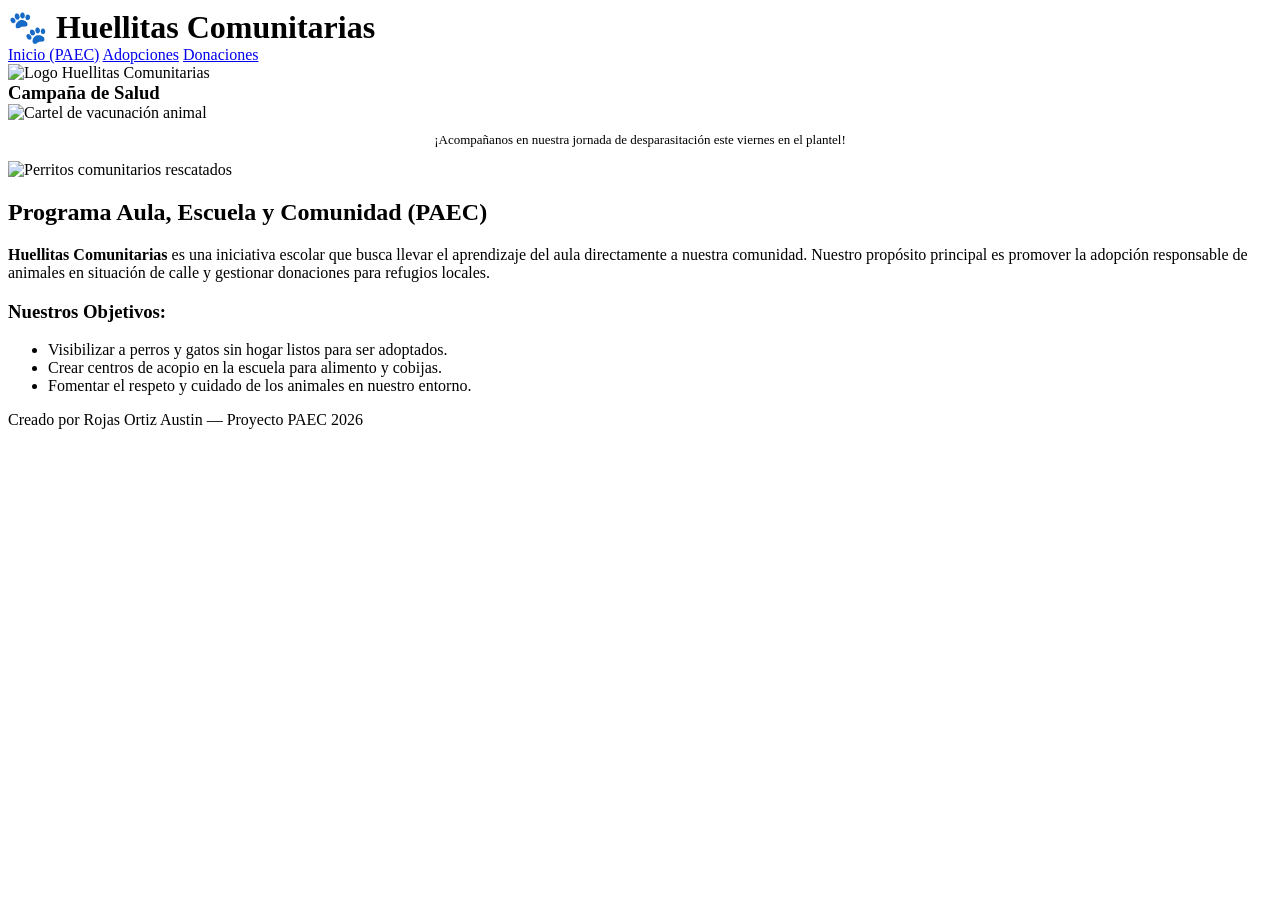
==== index.html @ f0e98f31 "holi" ====
<!DOCTYPE html>
<html lang="es">
<head>
    <meta charset="UTF-8">
    <meta name="viewport" content="width=device-width, initial-scale=1.0">
    <title>Huellitas Comunitarias - Inicio</title>
    <!-- Vinculación a la hoja de estilos externa -->
    <link rel="stylesheet" href="estilo.css">
</head>  
<body>

    <!-- Encabezado con logo y menú de navegación -->
    <header>
        <div> 
            <h1 style="margin:0;">🐾 Huellitas Comunitarias</h1> 
            <nav class="barra-navegacion"> 
                <a href="index.html" class="boton-nav activo">Inicio (PAEC)</a> 
                <a href="adopciones.html" class="boton-nav">Adopciones</a> 
                <a href="donaciones.html" class="boton-nav">Donaciones</a> 
            </nav> 
        </div>
        <img src="img/logo.jpg" alt="Logo Huellitas Comunitarias" class="logo-pequeno">
    </header>

    <!-- Contenido principal -->
    <main>
        <!-- Barra lateral -->
        <aside>
            <h3 style="margin:0;">Campaña de Salud</h3>
            <img src="img/campana.jpg" alt="Cartel de vacunación animal">
            <p style="font-size:13px; text-align:center; margin-top:10px;">¡Acompañanos en nuestra jornada de desparasitación este viernes en el plantel!</p>
        </aside>

        <!-- Sección de Presentación PAEC -->
        <section>
            <article>
                <img src="img/banner-perros.jpg" alt="Perritos comunitarios rescatados">
                <h2>Programa Aula, Escuela y Comunidad (PAEC)</h2>
                <p><strong>Huellitas Comunitarias</strong> es una iniciativa escolar que busca llevar el aprendizaje del aula directamente a nuestra comunidad. Nuestro propósito principal es promover la adopción responsable de animales en situación de calle y gestionar donaciones para refugios locales.</p>
                
                <h3>Nuestros Objetivos:</h3>
                <ul>
                    <li>Visibilizar a perros y gatos sin hogar listos para ser adoptados.</li>
                    <li>Crear centros de acopio en la escuela para alimento y cobijas.</li>
                    <li>Fomentar el respeto y cuidado de los animales en nuestro entorno.</li>
                </ul>
            </article>
        </section>
    </main>

    <!-- Pie de página -->
    <footer>
        <p>Creado por Rojas Ortiz Austin — Proyecto PAEC 2026</p>
    </footer>

</body>
</html>
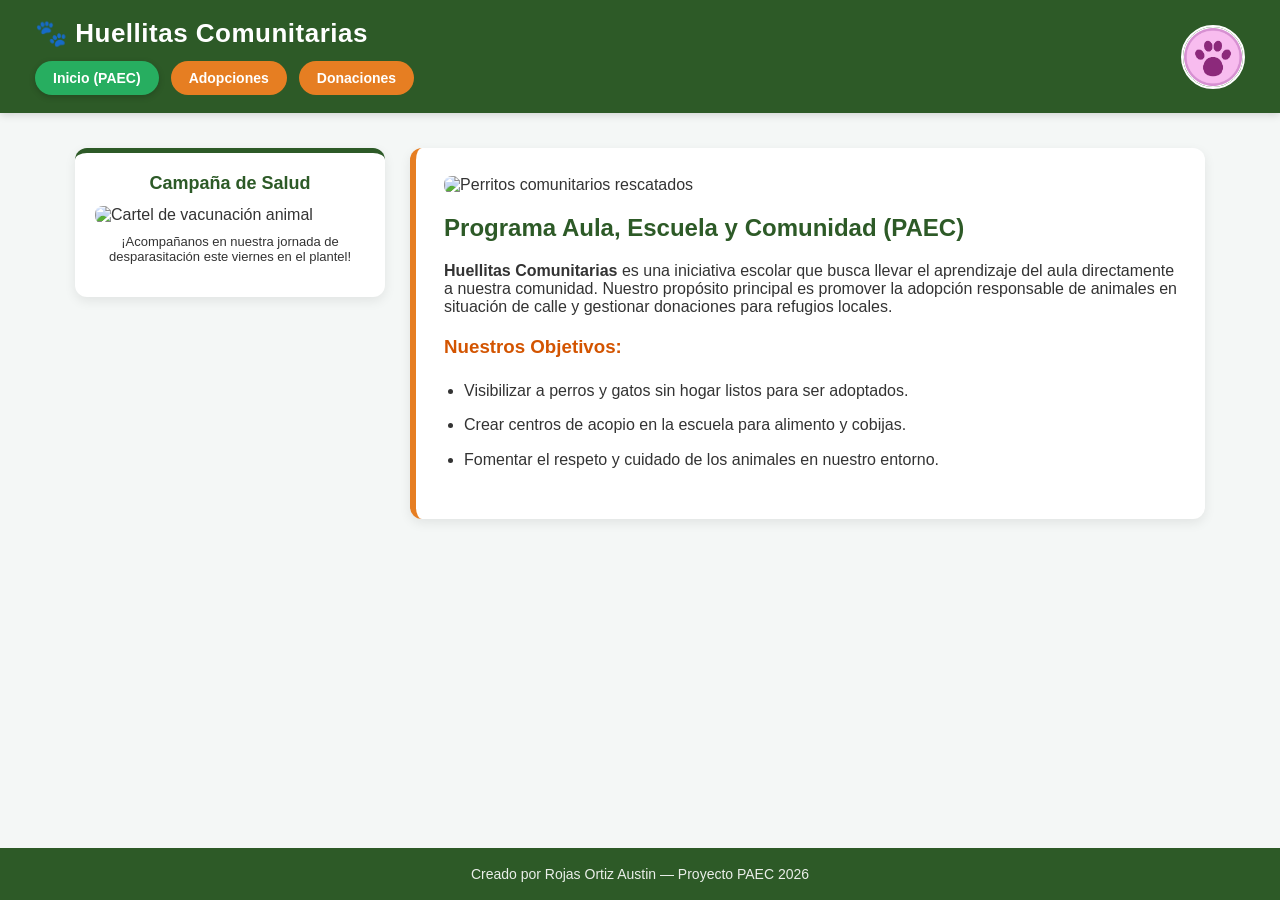
==== commit 123b0cef: "adopciones" ====
--- a/index.html
+++ b/index.html
@@ -19,7 +19,7 @@
                 <a href="donaciones.html" class="boton-nav">Donaciones</a> 
             </nav> 
         </div>
-        <img src="img/logo.jpg" alt="Logo Huellitas Comunitarias" class="logo-pequeno">
+        <img src="imagenes/logo.jpg" alt="Logo Huellitas Comunitarias" class="logo-pequeno">
     </header>
 
     <!-- Contenido principal -->
--- a/estilo.css
+++ b/estilo.css
@@ -0,0 +1,174 @@
+:root {
+    --bg-principal: #f4f7f6;       
+    --color-encabezado: #2d5a27;    
+    --color-tarjeta: #ffffff;     
+    --color-texto: #333333;      
+    --color-boton: #e67e22;        
+    --color-hover: #d35400;       
+    --color-activo: #27ae60;      
+    --sombra-suave: 0 4px 12px rgba(0, 0, 0, 0.08);
+}
+
+html, body {
+    margin: 0;
+    padding: 0;
+    width: 100%;
+    min-height: 100vh;
+    background-color: var(--bg-principal);
+    font-family: 'Segoe UI', Tahoma, Geneva, Verdana, sans-serif;
+    color: var(--color-texto);
+    display: flex;
+    flex-direction: column;
+}
+
+header {
+    display: flex;
+    justify-content: space-between;
+    align-items: center;
+    background-color: var(--color-encabezado);
+    color: #ffffff;
+    padding: 18px 35px;
+    box-sizing: border-box;
+    box-shadow: 0 2px 8px rgba(0, 0, 0, 0.15);
+}
+
+header h1 {
+    font-size: 26px;
+    letter-spacing: 0.5px;
+}
+
+.logo-pequeno {
+    width: 60px;
+    height: 60px;
+    object-fit: cover;
+    border-radius: 50%;
+    border: 2px solid #ffffff;
+}
+
+.barra-navegacion {
+    display: flex;
+    gap: 12px;
+    margin-top: 12px;
+}
+
+.boton-nav {
+    text-decoration: none;
+    color: #ffffff;
+    background-color: var(--color-boton);
+    padding: 9px 18px;
+    border-radius: 20px;
+    font-size: 14px;
+    font-weight: bold;
+    transition: all 0.3s ease;
+}
+
+.boton-nav:hover {
+    background-color: var(--color-hover);
+    transform: translateY(-2px);
+}
+
+.boton-nav.activo {
+    background-color: var(--color-activo);
+    box-shadow: 0 2px 6px rgba(0, 0, 0, 0.2);
+}
+
+main {
+    display: flex;
+    gap: 25px;
+    padding: 35px;
+    box-sizing: border-box;
+    flex: 1;
+    width: 100%;
+    max-width: 1200px;
+    margin: 0 auto;
+}
+
+aside {
+    width: 28%;
+    display: flex;
+    flex-direction: column;
+    align-items: center;
+    background-color: var(--color-tarjeta);
+    padding: 20px;
+    border-radius: 12px;
+    box-sizing: border-box;
+    height: fit-content;
+    box-shadow: var(--sombra-suave);
+    border-top: 5px solid var(--color-encabezado);
+}
+
+aside h3 {
+    color: var(--color-encabezado);
+    font-size: 18px;
+}
+
+aside img {
+    width: 100%;
+    max-width: 100%;
+    height: auto;
+    display: block;
+    border-radius: 8px;
+    margin-top: 12px;
+}
+
+section {
+    width: 72%;
+    display: flex;
+    flex-direction: column;
+    gap: 20px;
+}
+
+article {
+    width: 100%;
+    background-color: var(--color-tarjeta);
+    padding: 28px;
+    border-radius: 12px;
+    box-sizing: border-box;
+    box-shadow: var(--sombra-suave);
+    border-left: 6px solid var(--color-boton);
+}
+
+article h2 {
+    color: var(--color-encabezado);
+    margin-top: 0;
+}
+
+article h3 {
+    color: var(--color-hover);
+    margin-top: 20px;
+}
+
+article img {
+    max-width: 100%;
+    width: 100%;
+    max-height: 380px;
+    object-fit: cover;
+    display: block;
+    margin-bottom: 20px;
+    border-radius: 8px;
+}
+
+article ul {
+    line-height: 1.8;
+    padding-left: 20px;
+}
+
+article li {
+    margin-bottom: 6px;
+}
+
+footer {
+    background-color: var(--color-encabezado);
+    color: #ffffff;
+    text-align: center;
+    padding: 18px;
+    width: 100%;
+    box-sizing: border-box;
+    margin-top: 20px;
+}
+
+footer p {
+    margin: 0;
+    font-size: 14px;
+    opacity: 0.9;
+}
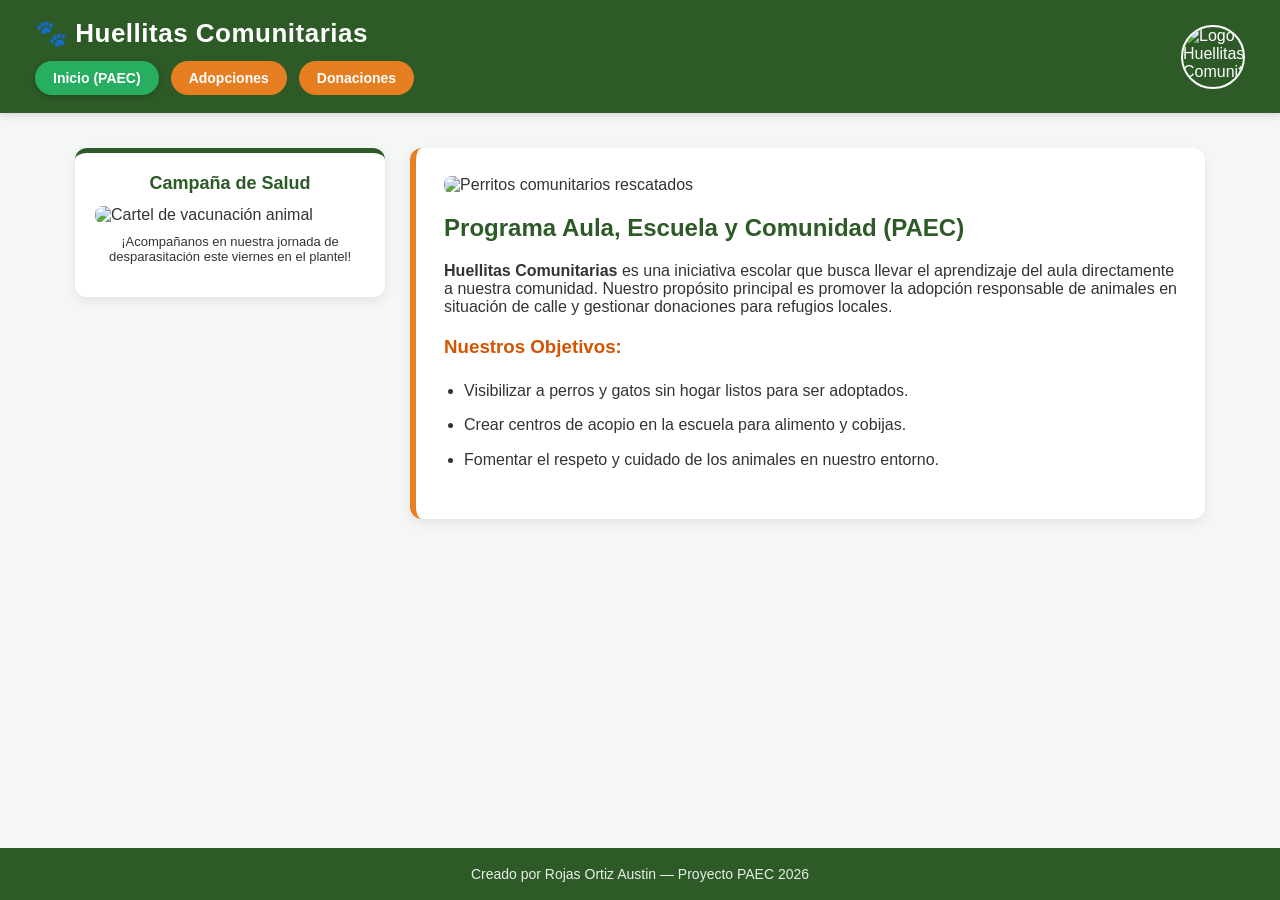
==== commit c3898c75: "adopciones" ====
--- a/index.html
+++ b/index.html
@@ -19,7 +19,7 @@
                 <a href="donaciones.html" class="boton-nav">Donaciones</a> 
             </nav> 
         </div>
-        <img src="imagenes/logo.jpg" alt="Logo Huellitas Comunitarias" class="logo-pequeno">
+        <img src="imagenes/.jpg" alt="Logo Huellitas Comunitarias" class="logo-pequeno">
     </header>
 
     <!-- Contenido principal -->
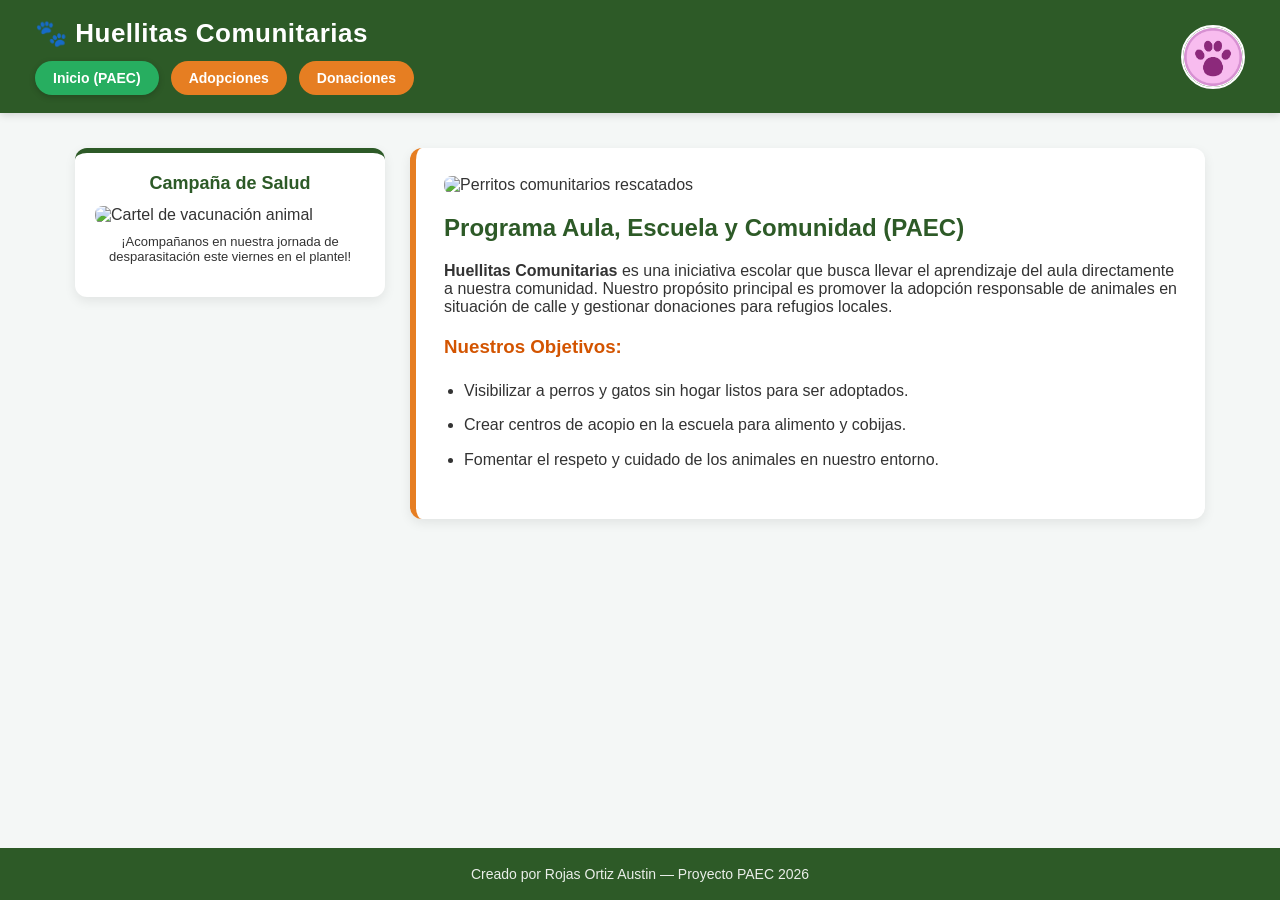
==== commit 4f437fab: "adopciones" ====
--- a/index.html
+++ b/index.html
@@ -19,7 +19,7 @@
                 <a href="donaciones.html" class="boton-nav">Donaciones</a> 
             </nav> 
         </div>
-        <img src="imagenes/.jpg" alt="Logo Huellitas Comunitarias" class="logo-pequeno">
+        <img src="imagenes/logo.jpg" alt="Logo Huellitas Comunitarias" class="logo-pequeno">
     </header>
 
     <!-- Contenido principal -->
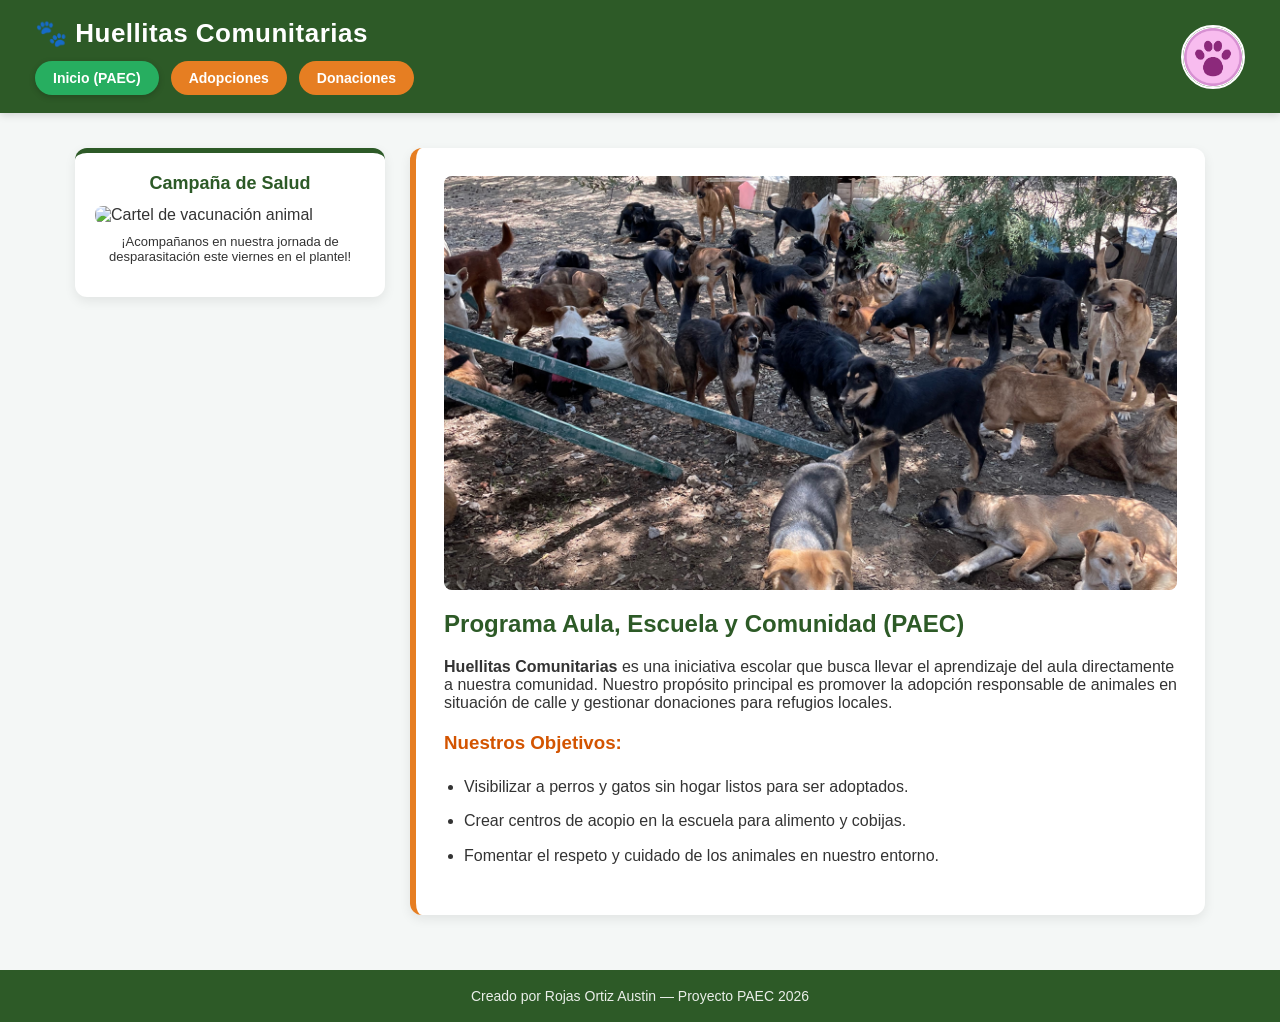
==== commit d3ea2f2b: "adopciones" ====
--- a/index.html
+++ b/index.html
@@ -27,14 +27,14 @@
         <!-- Barra lateral -->
         <aside>
             <h3 style="margin:0;">Campaña de Salud</h3>
-            <img src="img/campana.jpg" alt="Cartel de vacunación animal">
+            <img src="imagenes/campana" alt="Cartel de vacunación animal">
             <p style="font-size:13px; text-align:center; margin-top:10px;">¡Acompañanos en nuestra jornada de desparasitación este viernes en el plantel!</p>
         </aside>
 
         <!-- Sección de Presentación PAEC -->
         <section>
             <article>
-                <img src="img/banner-perros.jpg" alt="Perritos comunitarios rescatados">
+                <img src="imagenes/banner-perros.jpg" alt="Perritos comunitarios rescatados">
                 <h2>Programa Aula, Escuela y Comunidad (PAEC)</h2>
                 <p><strong>Huellitas Comunitarias</strong> es una iniciativa escolar que busca llevar el aprendizaje del aula directamente a nuestra comunidad. Nuestro propósito principal es promover la adopción responsable de animales en situación de calle y gestionar donaciones para refugios locales.</p>
                 
--- a/estilo.css
+++ b/estilo.css
@@ -141,11 +141,13 @@
 article img {
     max-width: 100%;
     width: 100%;
-    max-height: 380px;
-    object-fit: cover;
-    display: block;
+    height: auto;
+    max-height: 450px;
+    object-fit: contain;
+    background-color: #ffffff;
     margin-bottom: 20px;
     border-radius: 8px;
+    display: block;
 }
 
 article ul {
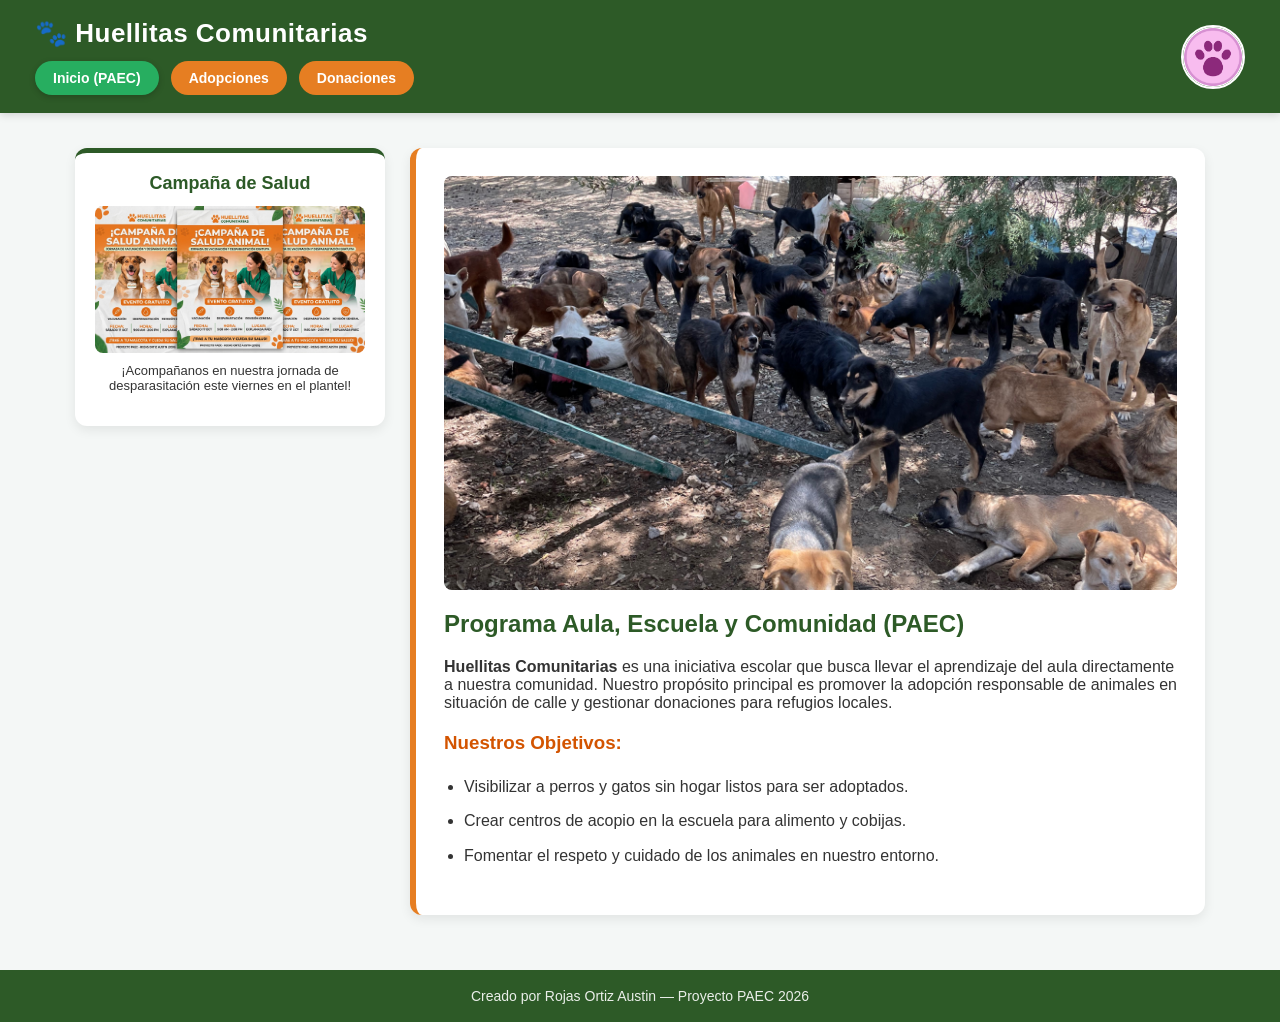
==== commit b583b7fc: "adopciones" ====
--- a/index.html
+++ b/index.html
@@ -27,7 +27,7 @@
         <!-- Barra lateral -->
         <aside>
             <h3 style="margin:0;">Campaña de Salud</h3>
-            <img src="imagenes/campana" alt="Cartel de vacunación animal">
+            <img src="imagenes/campana.jpg" alt="Cartel de vacunación animal">
             <p style="font-size:13px; text-align:center; margin-top:10px;">¡Acompañanos en nuestra jornada de desparasitación este viernes en el plantel!</p>
         </aside>
 
